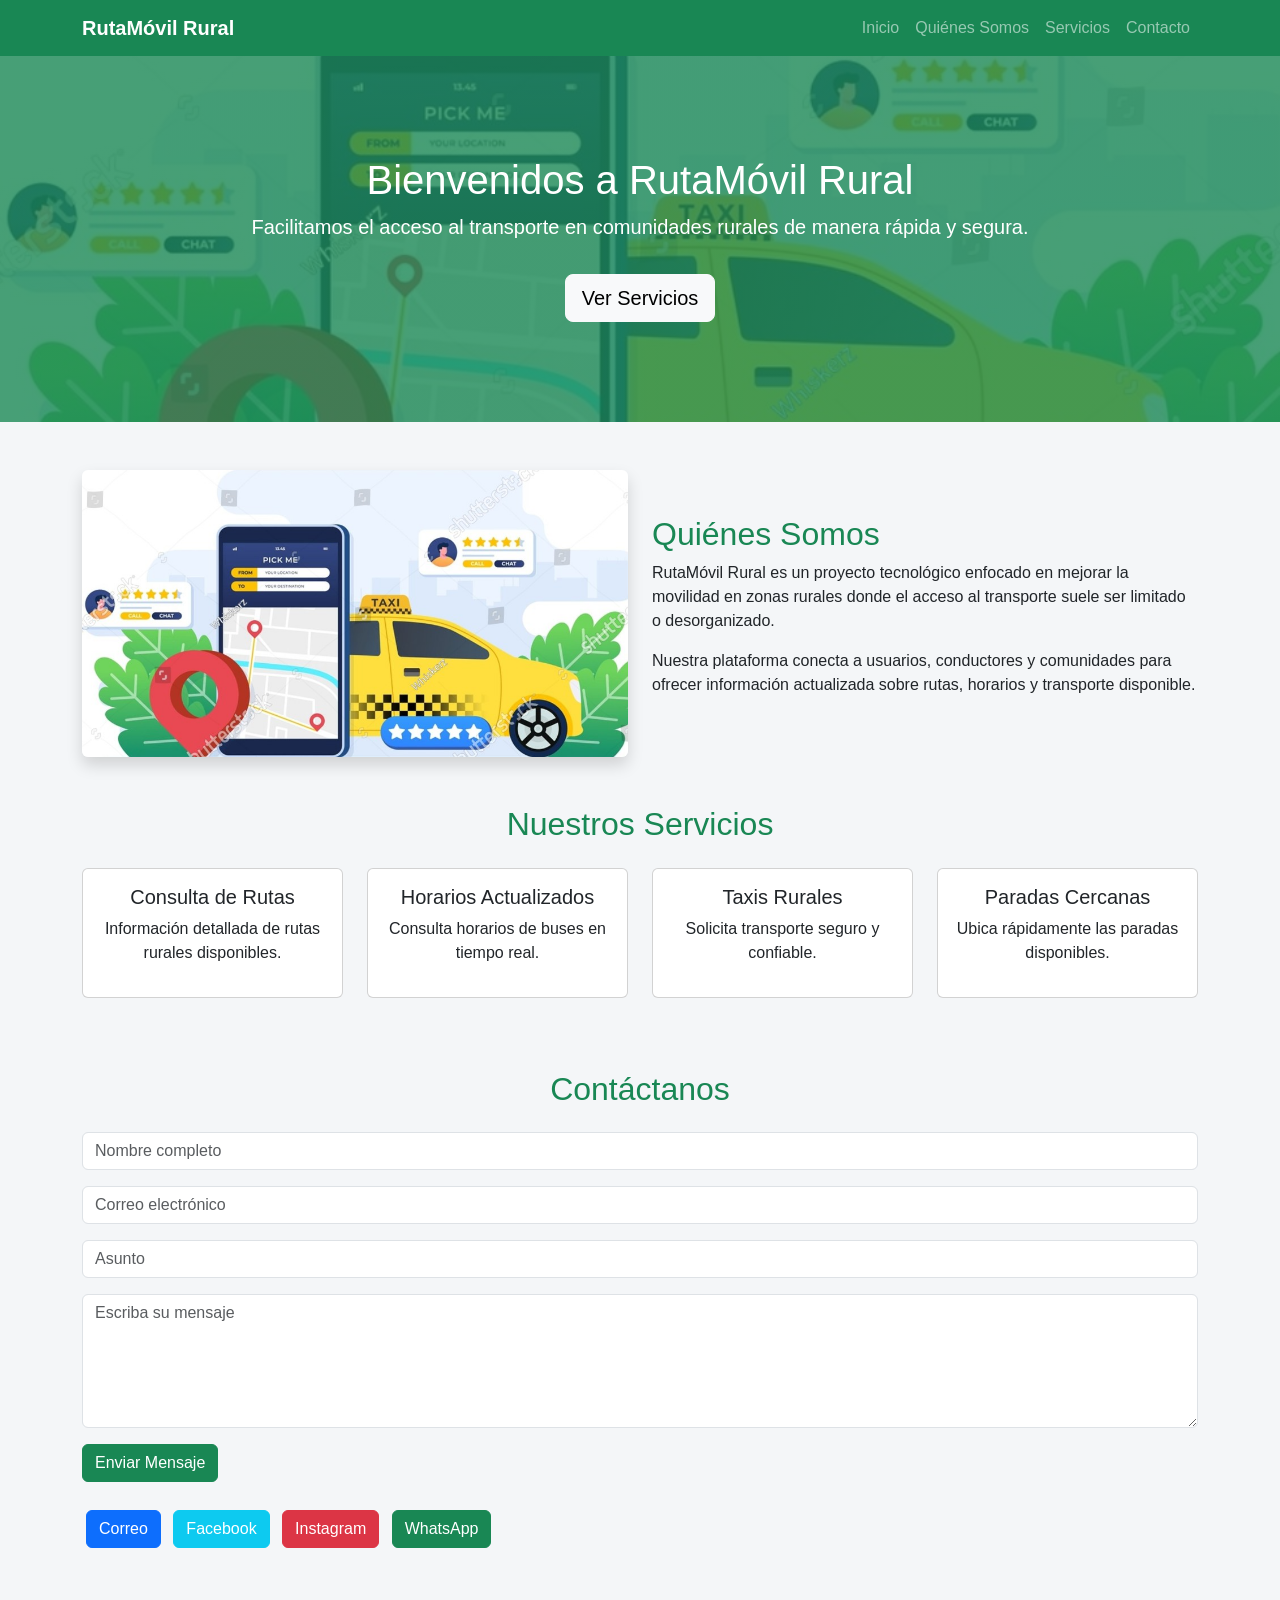
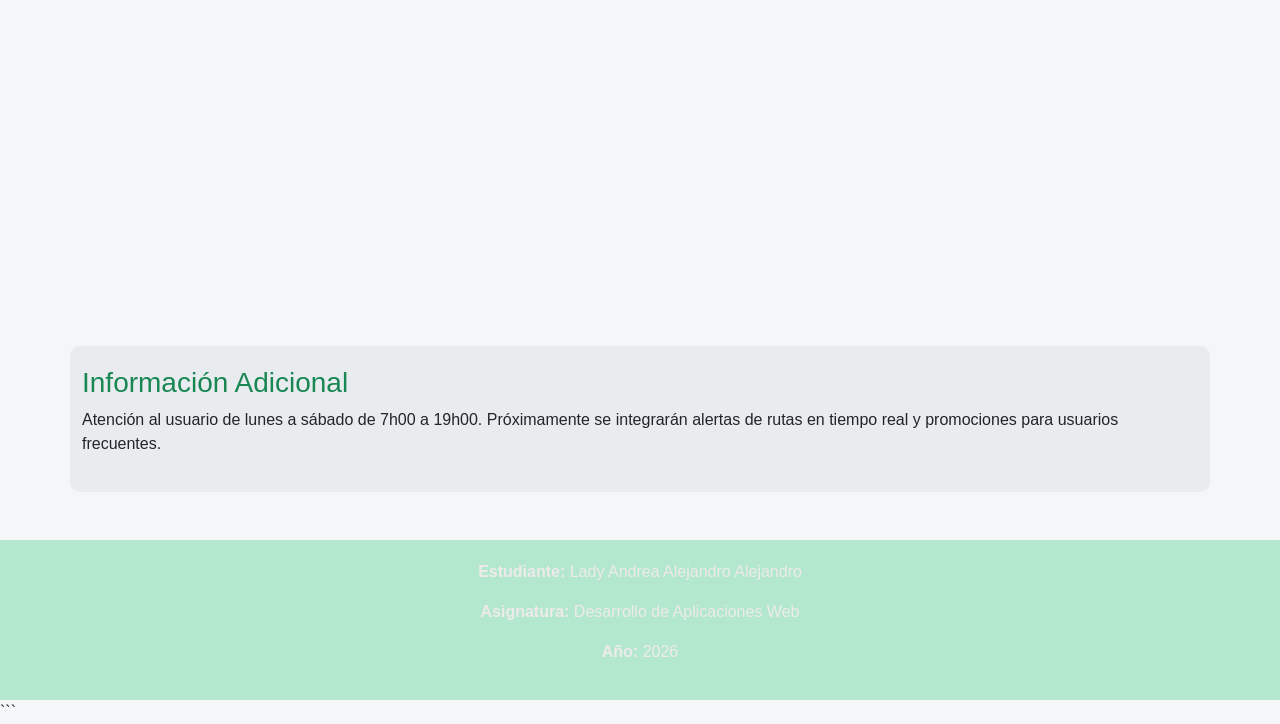
==== index.html @ c5b58b9c "Update index.html" ====
<!DOCTYPE html>
<html lang="es">
<head>
    <meta charset="UTF-8">
    <meta name="viewport" content="width=device-width, initial-scale=1.0">
    <title>RutaMóvil Rural</title>

    <!-- Bootstrap -->
    <link href="https://cdn.jsdelivr.net/npm/bootstrap@5.3.3/dist/css/bootstrap.min.css" rel="stylesheet">

    <style>
        body{
            background-color:#f4f6f8;
            font-family: Arial, sans-serif;
        }

        .hero{
            background: linear-gradient(rgba(25,135,84,0.8), rgba(25,135,84,0.8)),
            url("FOTO.jpg");
            background-size: cover;
            background-position: center;
            color: white;
            padding: 100px 20px;
            text-align: center;
        }

        .card{
            transition: 0.3s;
        }

        .card:hover{
            transform: translateY(-8px);
            box-shadow: 0 8px 20px rgba(0,0,0,0.2);
        }

        aside{
            background-color: #e9ecef;
            padding: 20px;
            border-radius: 10px;
        }

        footer{
            background-color: #b3e8cf;
            color: rgb(239, 234, 234);
            text-align: center;
            padding: 20px;
            margin-top: 30px;
        }

        iframe{
            width: 100%;
            height: 315px;
        }

        @media(max-width:768px){

            .hero{
                padding: 60px 15px;
            }

            h1{
                font-size: 2rem;
            }

            iframe{
                height: 220px;
            }
        }
    </style>
</head>

<body>

    <!-- HEADER -->
    <header>

        <!-- NAVBAR -->
        <nav class="navbar navbar-expand-lg navbar-dark bg-success">
            <div class="container">

                <a class="navbar-brand fw-bold" href="#">
                    RutaMóvil Rural
                </a>

                <button class="navbar-toggler" type="button"
                    data-bs-toggle="collapse"
                    data-bs-target="#menu">
                    <span class="navbar-toggler-icon"></span>
                </button>

                <div class="collapse navbar-collapse" id="menu">

                    <ul class="navbar-nav ms-auto">

                        <li class="nav-item">
                            <a class="nav-link" href="#inicio">Inicio</a>
                        </li>

                        <li class="nav-item">
                            <a class="nav-link" href="#quienes-somos">Quiénes Somos</a>
                        </li>

                        <li class="nav-item">
                            <a class="nav-link" href="#servicios">Servicios</a>
                        </li>

                        <li class="nav-item">
                            <a class="nav-link" href="#contacto">Contacto</a>
                        </li>

                    </ul>

                </div>
            </div>
        </nav>

    </header>

    <main>

        <!-- INICIO -->
        <section id="inicio" class="hero">

            <h1>Bienvenidos a RutaMóvil Rural</h1>

            <p class="lead">
                Facilitamos el acceso al transporte en comunidades rurales de manera rápida y segura.
            </p>

            <a href="#servicios" class="btn btn-light btn-lg mt-3">
                Ver Servicios
            </a>

        </section>

        <!-- QUIENES SOMOS -->
        <section id="quienes-somos" class="container my-5">

            <div class="row align-items-center">

                <div class="col-md-6">

                    <img src="FOTO.jpg"
                         alt="RutaMóvil Rural"
                         class="img-fluid rounded shadow">

                </div>

                <div class="col-md-6">

                    <h2 class="text-success">
                        Quiénes Somos
                    </h2>

                    <p>
                        RutaMóvil Rural es un proyecto tecnológico enfocado en mejorar la movilidad en zonas rurales donde el acceso al transporte suele ser limitado o desorganizado.
                    </p>

                    <p>
                        Nuestra plataforma conecta a usuarios, conductores y comunidades para ofrecer información actualizada sobre rutas, horarios y transporte disponible.
                    </p>

                </div>

            </div>

        </section>

        <!-- SERVICIOS -->
        <section id="servicios" class="container my-5">

            <h2 class="text-center text-success mb-4">
                Nuestros Servicios
            </h2>

            <div class="row">

                <article class="col-md-3 mb-4">

                    <div class="card h-100">

                        <div class="card-body text-center">

                            <h5 class="card-title">
                                Consulta de Rutas
                            </h5>

                            <p>
                                Información detallada de rutas rurales disponibles.
                            </p>

                        </div>

                    </div>

                </article>

                <article class="col-md-3 mb-4">

                    <div class="card h-100">

                        <div class="card-body text-center">

                            <h5 class="card-title">
                                Horarios Actualizados
                            </h5>

                            <p>
                                Consulta horarios de buses en tiempo real.
                            </p>

                        </div>

                    </div>

                </article>

                <article class="col-md-3 mb-4">

                    <div class="card h-100">

                        <div class="card-body text-center">

                            <h5 class="card-title">
                                Taxis Rurales
                            </h5>

                            <p>
                                Solicita transporte seguro y confiable.
                            </p>

                        </div>

                    </div>

                </article>

                <article class="col-md-3 mb-4">

                    <div class="card h-100">

                        <div class="card-body text-center">

                            <h5 class="card-title">
                                Paradas Cercanas
                            </h5>

                            <p>
                                Ubica rápidamente las paradas disponibles.
                            </p>

                        </div>

                    </div>

                </article>

            </div>

        </section>

        <!-- CONTACTO -->
        <section id="contacto" class="container my-5">

            <h2 class="text-center text-success mb-4">
                Contáctanos
            </h2>

            <form>

                <div class="mb-3">

                    <input type="text"
                           class="form-control"
                           placeholder="Nombre completo">

                </div>

                <div class="mb-3">

                    <input type="email"
                           class="form-control"
                           placeholder="Correo electrónico">

                </div>

                <div class="mb-3">

                    <input type="text"
                           class="form-control"
                           placeholder="Asunto">

                </div>

                <div class="mb-3">

                    <textarea class="form-control"
                              rows="5"
                              placeholder="Escriba su mensaje"></textarea>

                </div>

                <button type="submit"
                        class="btn btn-success">
                    Enviar Mensaje
                </button>

            </form>

            <div class="mt-4">

                <a href="mailto:rutamovilrural@gmail.com"
                   class="btn btn-primary m-1">
                    Correo
                </a>

                <a href="#"
                   class="btn btn-info text-white m-1">
                    Facebook
                </a>

                <a href="#"
                   class="btn btn-danger m-1">
                    Instagram
                </a>

                <a href="#"
                   class="btn btn-success m-1">
                    WhatsApp
                </a>

            </div>

            <div class="mt-4">

                <iframe
                    src="https://www.youtube.com/embed/-3Yb0OcZN60"
                    title="Video RutaMóvil Rural"
                    allowfullscreen>
                </iframe>

            </div>

        </section>

    </main>

    <!-- ASIDE -->
    <aside class="container my-5">

        <h3 class="text-success">
            Información Adicional
        </h3>

        <p>
            Atención al usuario de lunes a sábado de 7h00 a 19h00.
            Próximamente se integrarán alertas de rutas en tiempo real y promociones para usuarios frecuentes.
        </p>

    </aside>

    <!-- FOOTER -->
    <footer>

        <p><strong>Estudiante:</strong> Lady Andrea Alejandro Alejandro</p>

        <p><strong>Asignatura:</strong> Desarrollo de Aplicaciones Web</p>

        <p><strong>Año:</strong> 2026</p>

    </footer>

    <!-- Bootstrap JS -->
    <script src="https://cdn.jsdelivr.net/npm/bootstrap@5.3.3/dist/js/bootstrap.bundle.min.js"></script>

</body>
</html>
```
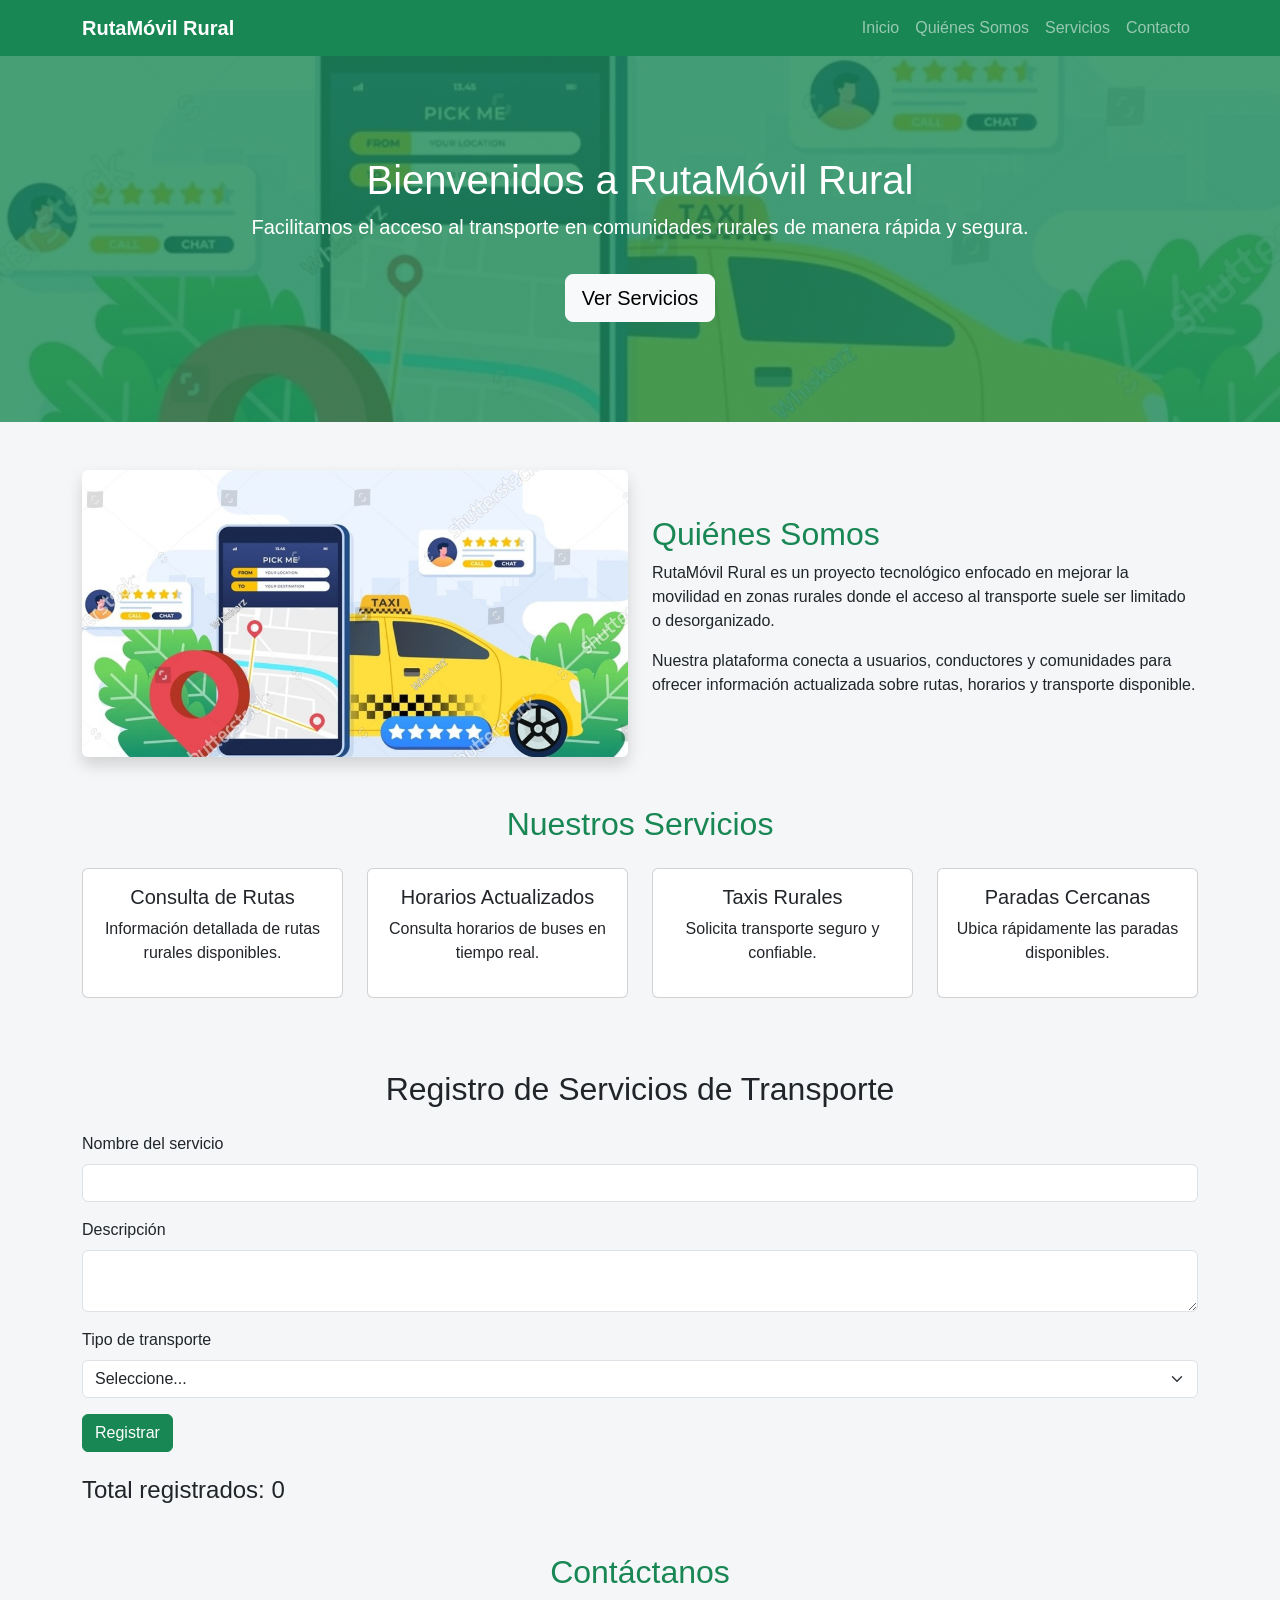
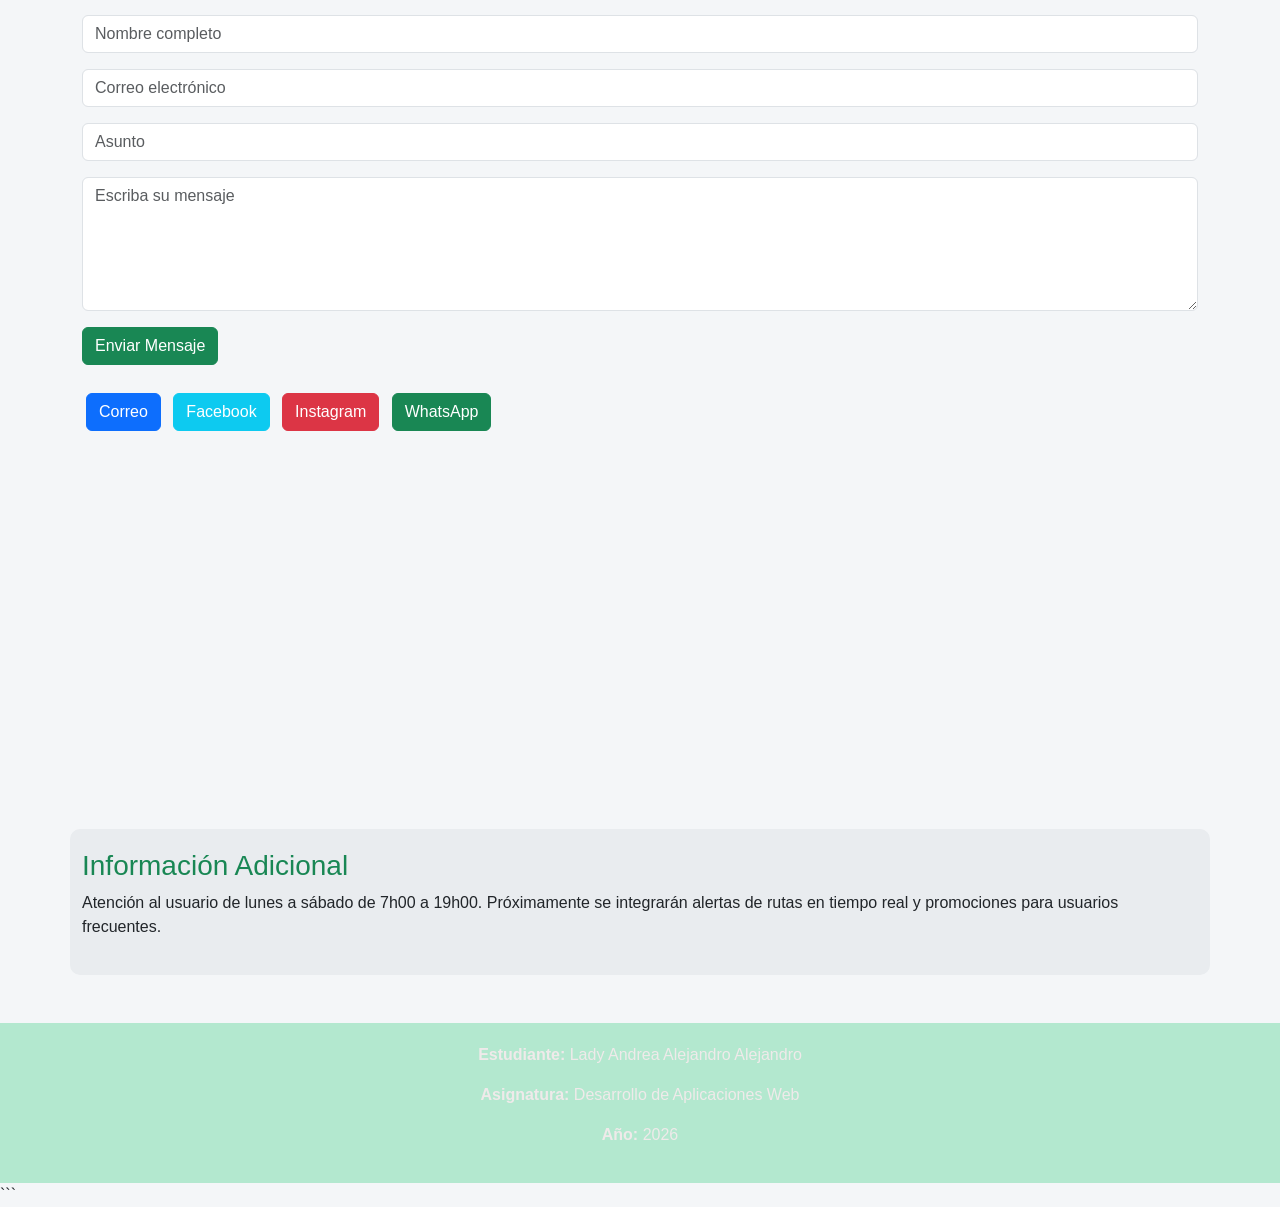
==== commit 4aa7d8f4: "Avance Semana 5" ====
--- a/index.html
+++ b/index.html
@@ -30,7 +30,7 @@
 
         .card:hover{
             transform: translateY(-8px);
-            box-shadow: 0 8px 20px rgba(0,0,0,0.2);
+            box-shadow: 0 8px 20px rgba(34, 32, 32, 0.2);
         }
 
         aside{
@@ -258,7 +258,74 @@
             </div>
 
         </section>
-
+<section class="container my-5">
+
+    <h2 class="text-center mb-4">Registro de Servicios de Transporte</h2>
+
+    <form id="formRegistro">
+
+        <div class="mb-3">
+            <label class="form-label">Nombre del servicio</label>
+            <input
+                type="text"
+                class="form-control"
+                id="nombre">
+        </div>
+
+        <div class="mb-3">
+            <label class="form-label">Descripción</label>
+            <textarea
+                class="form-control"
+                id="descripcion">
+            </textarea>
+        </div>
+
+        <div class="mb-3">
+
+            <label class="form-label">Tipo de transporte</label>
+
+            <select
+                class="form-select"
+                id="categoria">
+
+                <option value="">Seleccione...</option>
+                <option>Bus</option>
+                <option>Taxi</option>
+                <option>Mototaxi</option>
+
+            </select>
+
+        </div>
+
+        <button
+            class="btn btn-success"
+            type="submit">
+
+            Registrar
+
+        </button>
+
+    </form>
+
+    <div
+        id="mensaje"
+        class="mt-3">
+    </div>
+
+    <h4 class="mt-4">
+
+        Total registrados:
+        <span id="contador">0</span>
+
+    </h4>
+
+    <div
+        id="listaServicios"
+        class="mt-4">
+
+    </div>
+
+</section>
         <!-- CONTACTO -->
         <section id="contacto" class="container my-5">
 
@@ -372,7 +439,7 @@
 
     <!-- Bootstrap JS -->
     <script src="https://cdn.jsdelivr.net/npm/bootstrap@5.3.3/dist/js/bootstrap.bundle.min.js"></script>
-
+<script src="script.js"></script>
 </body>
 </html>
 ```
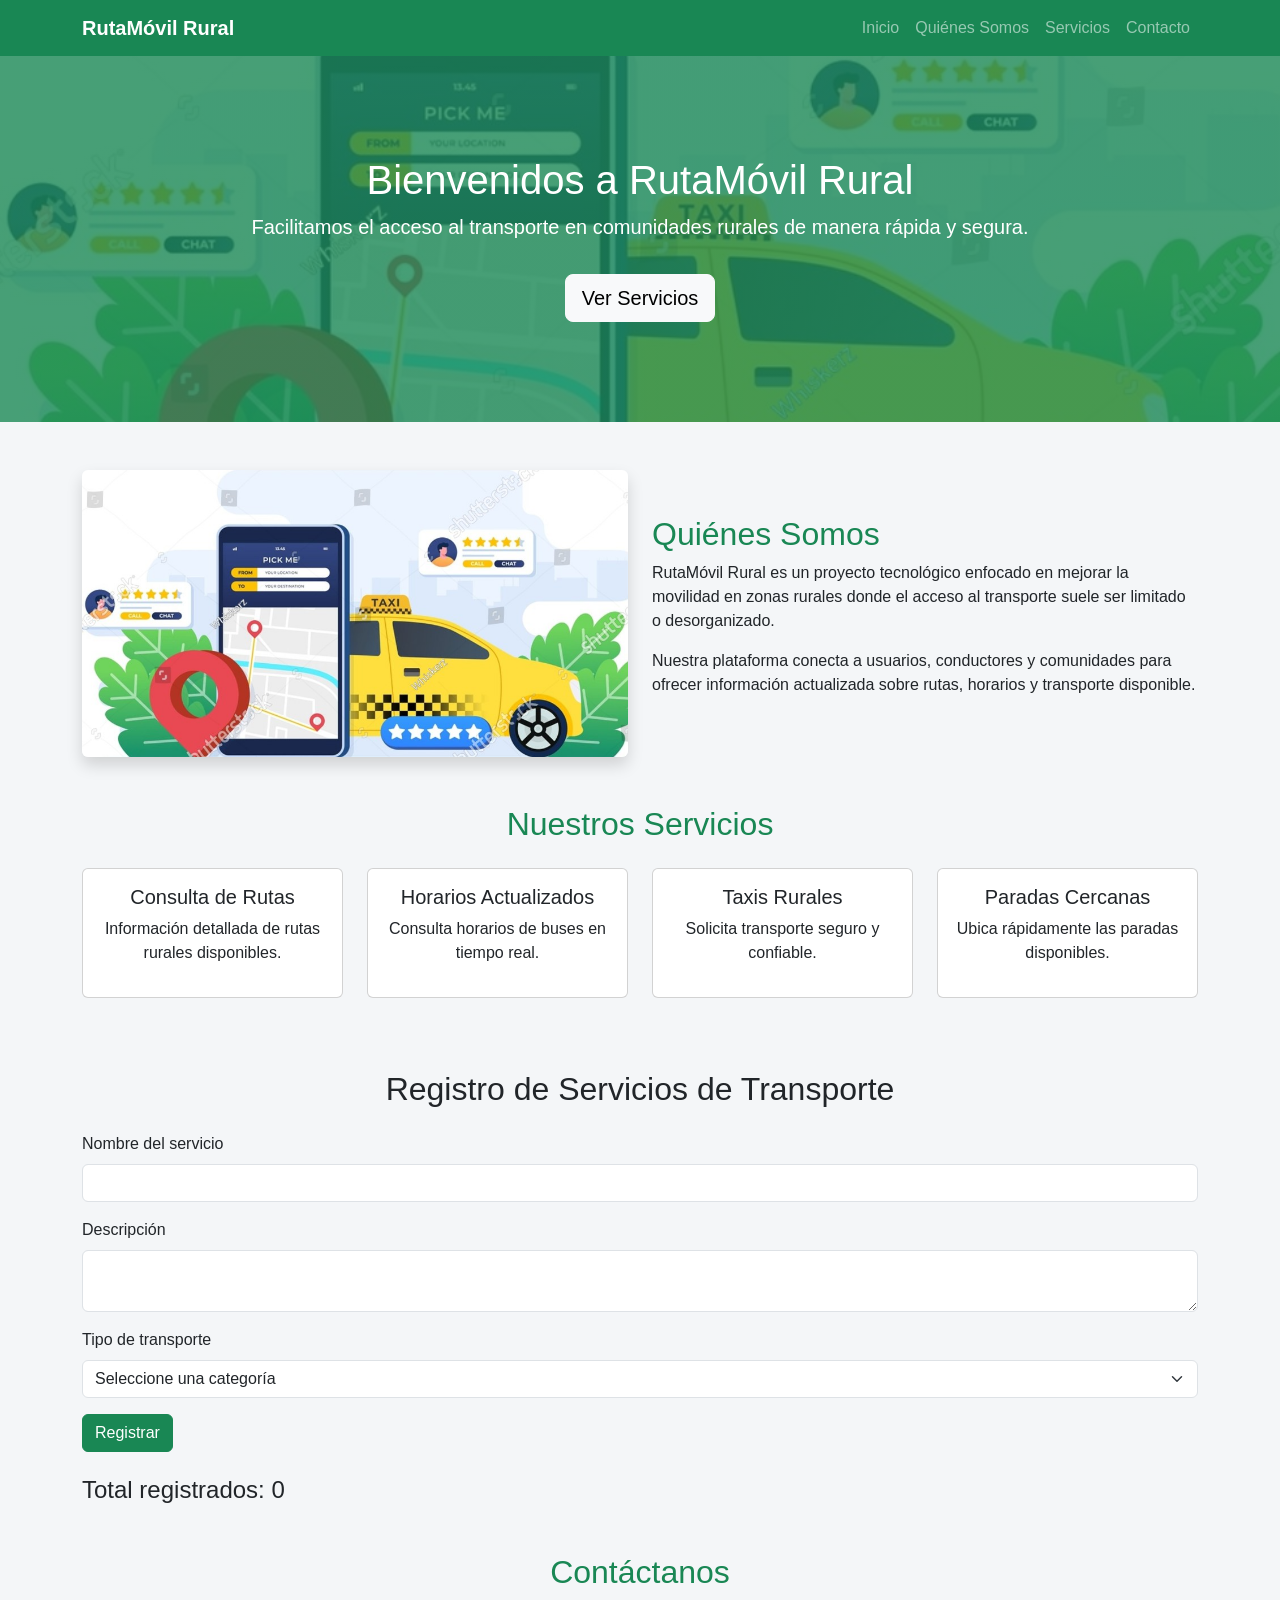
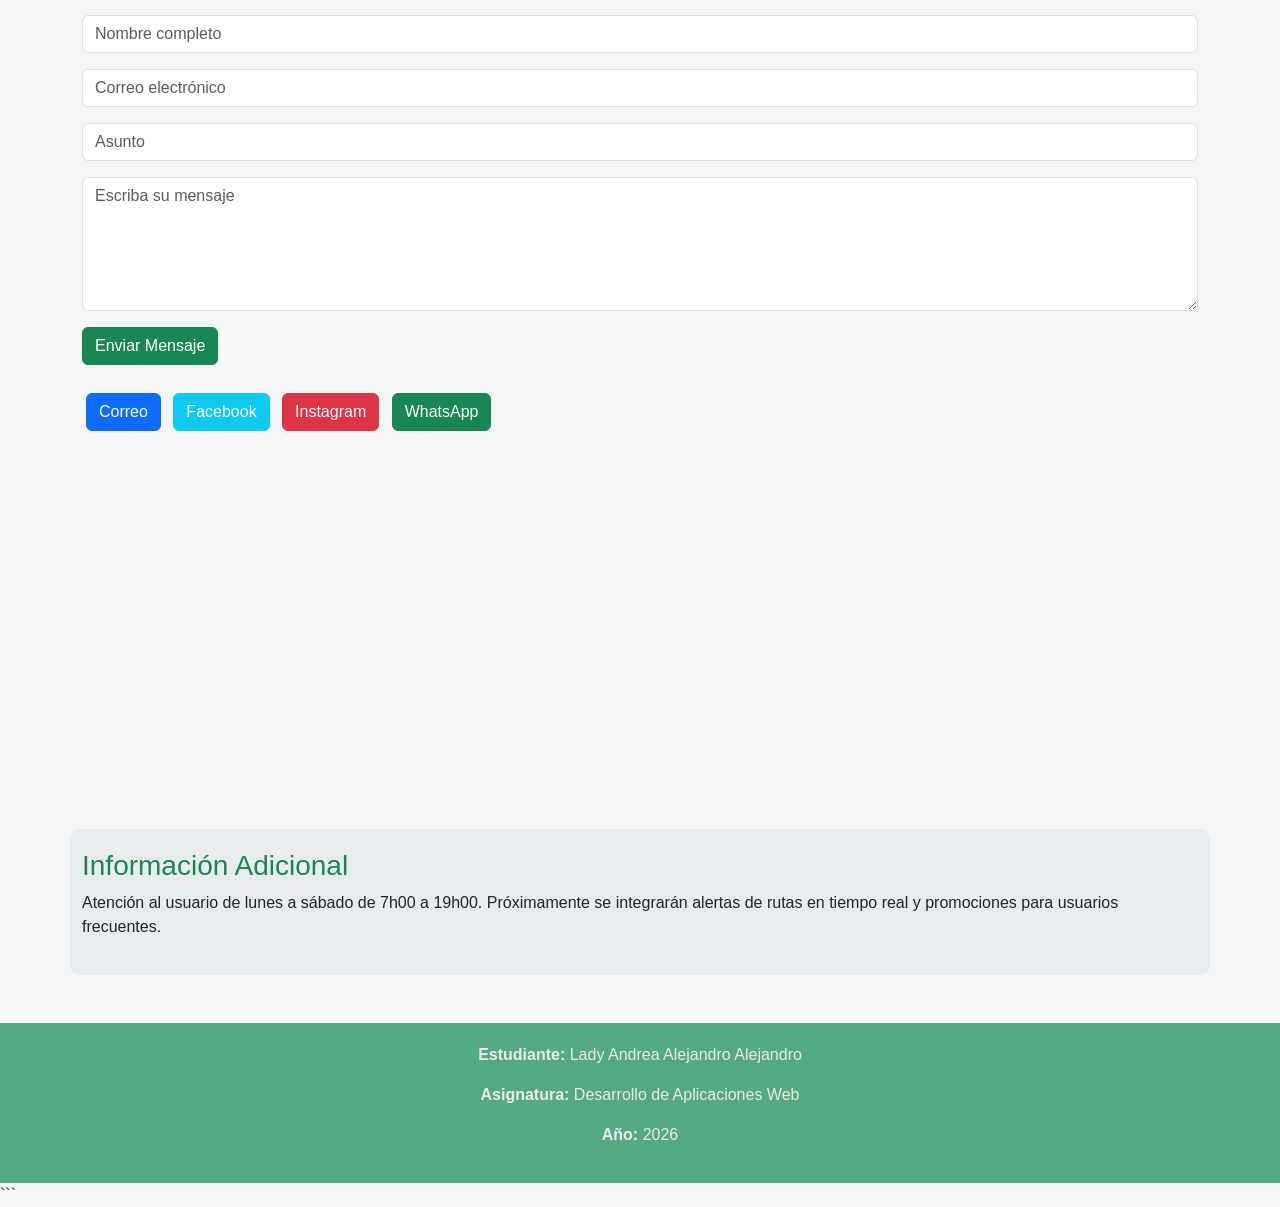
==== commit f682643c: "Avance semana 6" ====
--- a/index.html
+++ b/index.html
@@ -40,7 +40,7 @@
         }
 
         footer{
-            background-color: #b3e8cf;
+            background-color: #54aa82;
             color: rgb(239, 234, 234);
             text-align: center;
             padding: 20px;
@@ -266,34 +266,35 @@
 
         <div class="mb-3">
             <label class="form-label">Nombre del servicio</label>
-            <input
-                type="text"
-                class="form-control"
-                id="nombre">
+             <input type="text" id="nombre" class="form-control">
+        <div class="invalid-feedback">
+    El nombre debe tener al menos 3 caracteres.
+</div>
         </div>
 
         <div class="mb-3">
             <label class="form-label">Descripción</label>
-            <textarea
-                class="form-control"
-                id="descripcion">
+            <textarea id="descripcion" class="form-control">
             </textarea>
+            <div class="invalid-feedback">
+            La descripción debe tener al menos 10 caracteres.
+            </div>
         </div>
 
         <div class="mb-3">
 
             <label class="form-label">Tipo de transporte</label>
 
-            <select
-                class="form-select"
-                id="categoria">
-
-                <option value="">Seleccione...</option>
+            <select id="categoria" class="form-select">
+                <option value="">Seleccione una categoría</option>
                 <option>Bus</option>
                 <option>Taxi</option>
                 <option>Mototaxi</option>
 
             </select>
+            <div class="invalid-feedback">
+             Debe seleccionar una categoría.
+            </div>
 
         </div>
 
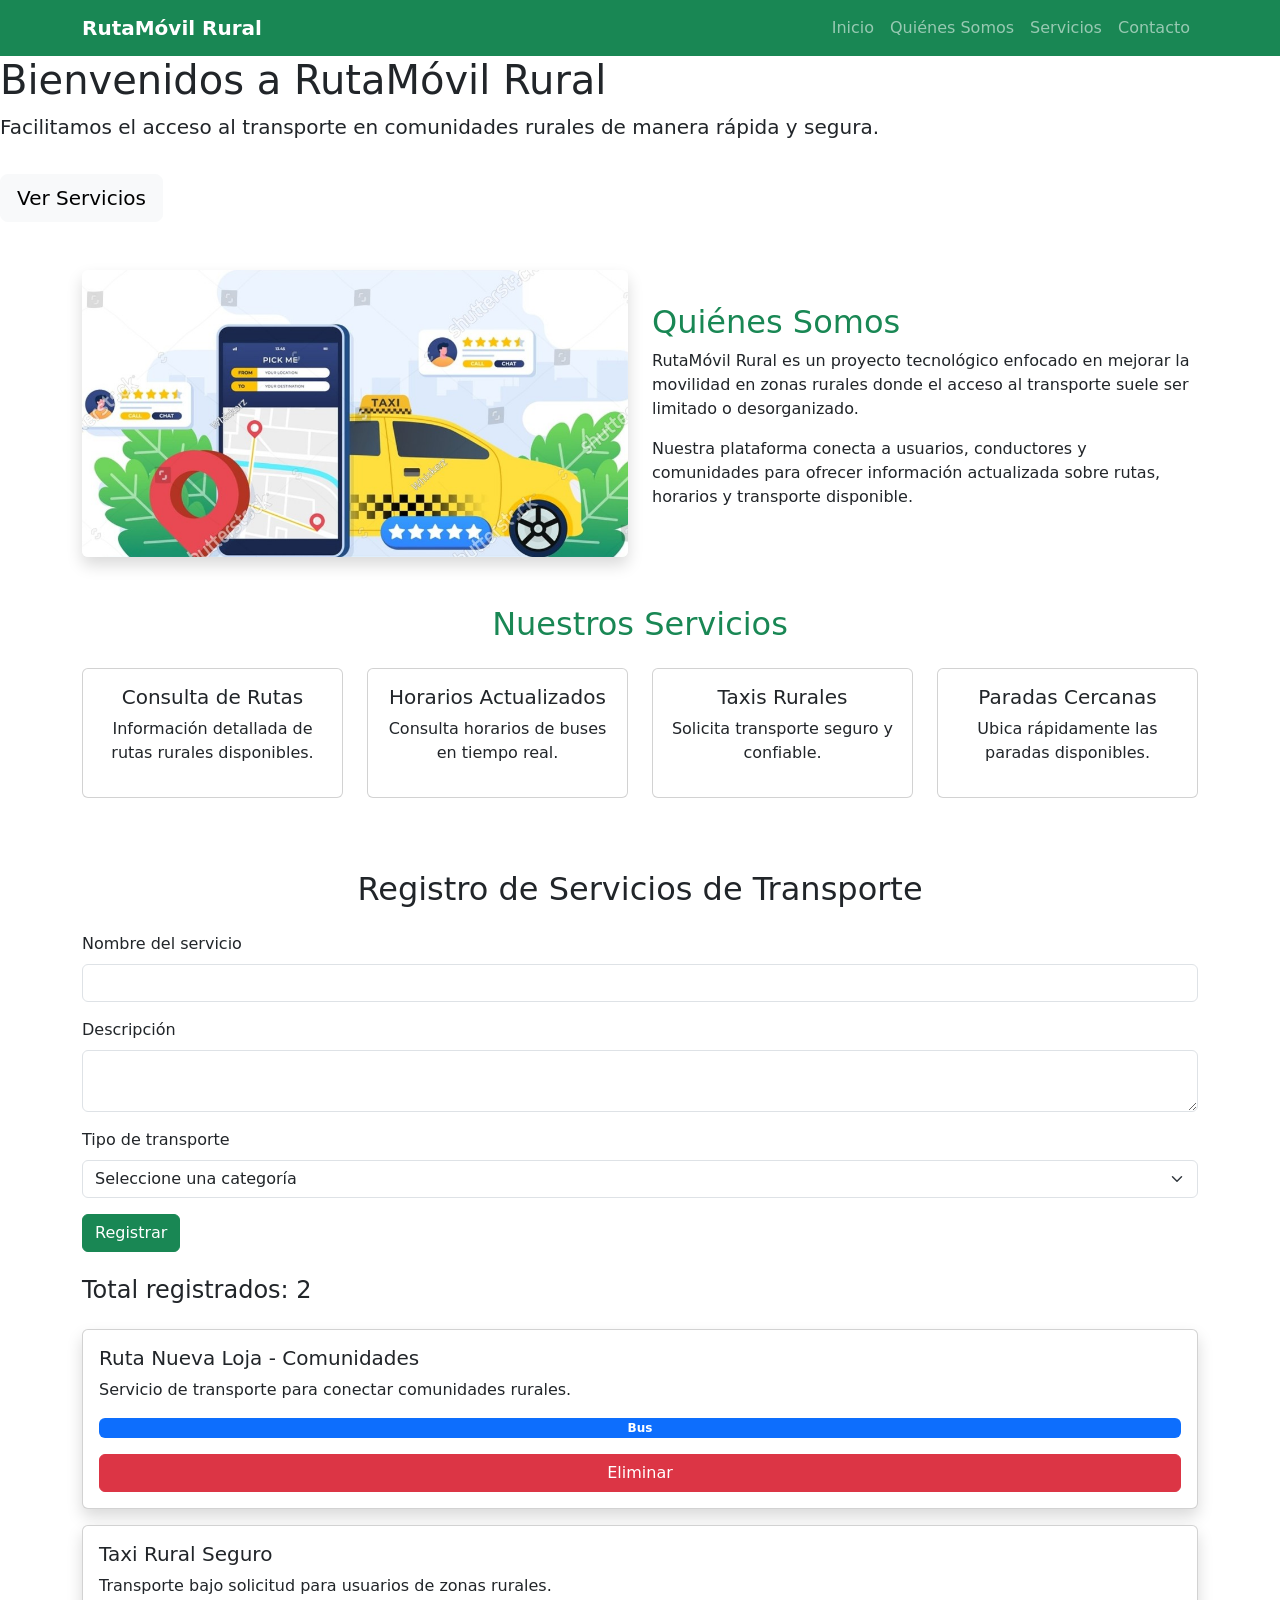
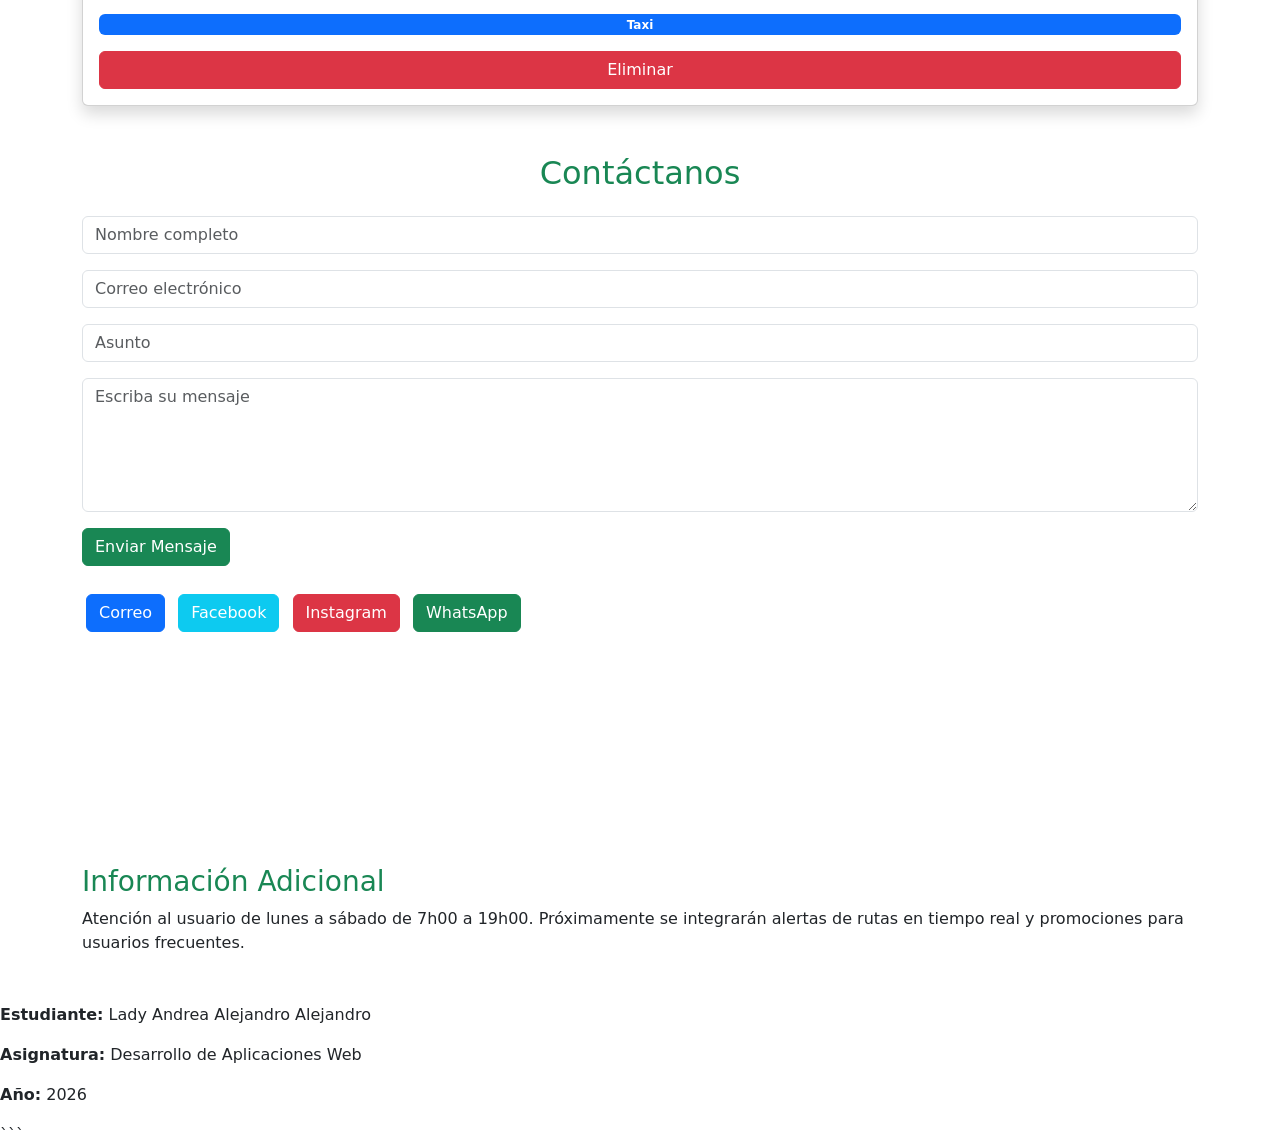
==== commit c54dc109: "Avance semana 7 Avance semana 7" ====
--- a/index.html
+++ b/index.html
@@ -8,73 +8,14 @@
     <!-- Bootstrap -->
     <link href="https://cdn.jsdelivr.net/npm/bootstrap@5.3.3/dist/css/bootstrap.min.css" rel="stylesheet">
 
-    <style>
-        body{
-            background-color:#f4f6f8;
-            font-family: Arial, sans-serif;
-        }
-
-        .hero{
-            background: linear-gradient(rgba(25,135,84,0.8), rgba(25,135,84,0.8)),
-            url("FOTO.jpg");
-            background-size: cover;
-            background-position: center;
-            color: white;
-            padding: 100px 20px;
-            text-align: center;
-        }
-
-        .card{
-            transition: 0.3s;
-        }
-
-        .card:hover{
-            transform: translateY(-8px);
-            box-shadow: 0 8px 20px rgba(34, 32, 32, 0.2);
-        }
-
-        aside{
-            background-color: #e9ecef;
-            padding: 20px;
-            border-radius: 10px;
-        }
-
-        footer{
-            background-color: #54aa82;
-            color: rgb(239, 234, 234);
-            text-align: center;
-            padding: 20px;
-            margin-top: 30px;
-        }
-
-        iframe{
-            width: 100%;
-            height: 315px;
-        }
-
-        @media(max-width:768px){
-
-            .hero{
-                padding: 60px 15px;
-            }
-
-            h1{
-                font-size: 2rem;
-            }
-
-            iframe{
-                height: 220px;
-            }
-        }
-    </style>
+
 </head>
-
 <body>
 
-    <!-- HEADER -->
+  <!-- Esta parte posteriormente será incluida en base.html como encabezado -->
     <header>
 
-        <!-- NAVBAR -->
+        <!--  Menú de navegación que posteriormente será una plantilla independiente -->
         <nav class="navbar navbar-expand-lg navbar-dark bg-success">
             <div class="container">
 
@@ -115,9 +56,9 @@
         </nav>
 
     </header>
+<!-- CONTENIDO DINÁMICO: Esta sección posteriormente recibirá información desde Flask mediante plantillas -->
 
     <main>
-
         <!-- INICIO -->
         <section id="inicio" class="hero">
 
@@ -427,7 +368,7 @@
 
     </aside>
 
-    <!-- FOOTER -->
+   <!-- FOOTER REUTILIZABLE: Esta sección posteriormente será una plantilla de pie de página -->
     <footer>
 
         <p><strong>Estudiante:</strong> Lady Andrea Alejandro Alejandro</p>
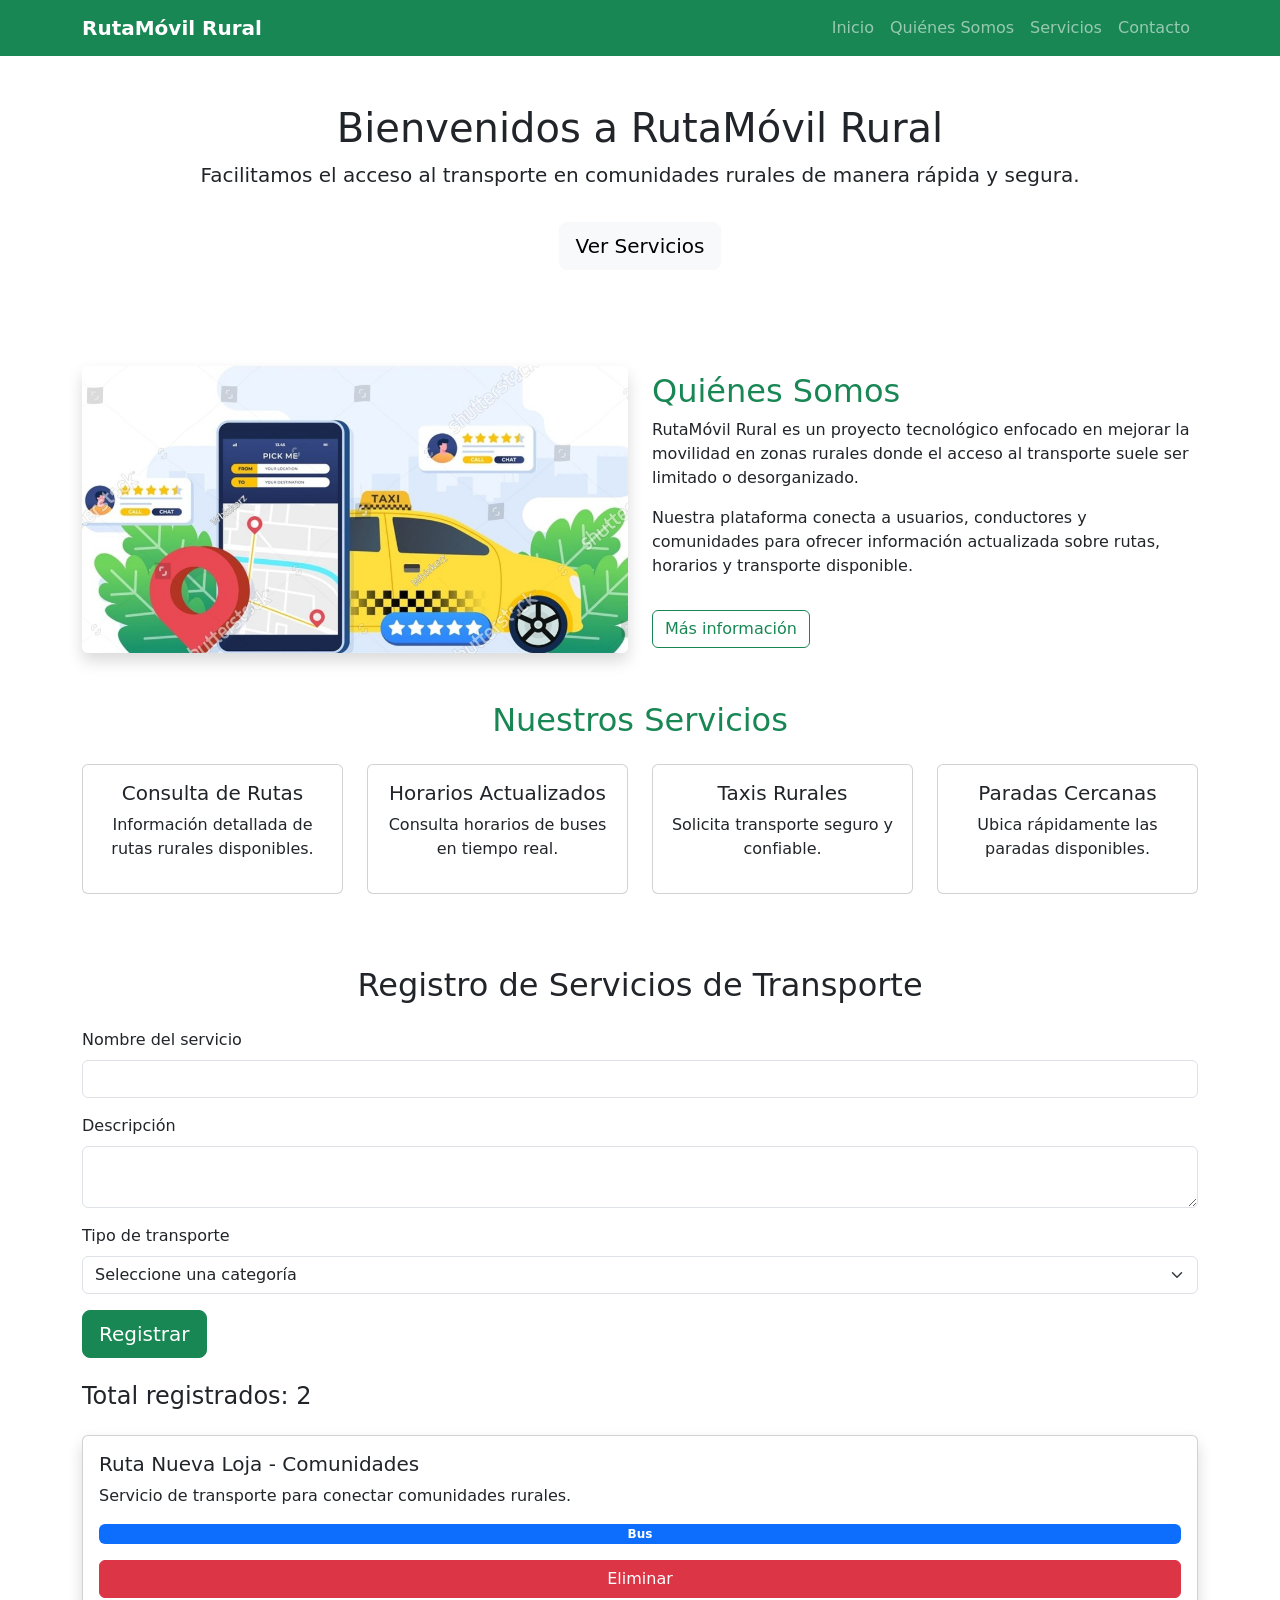
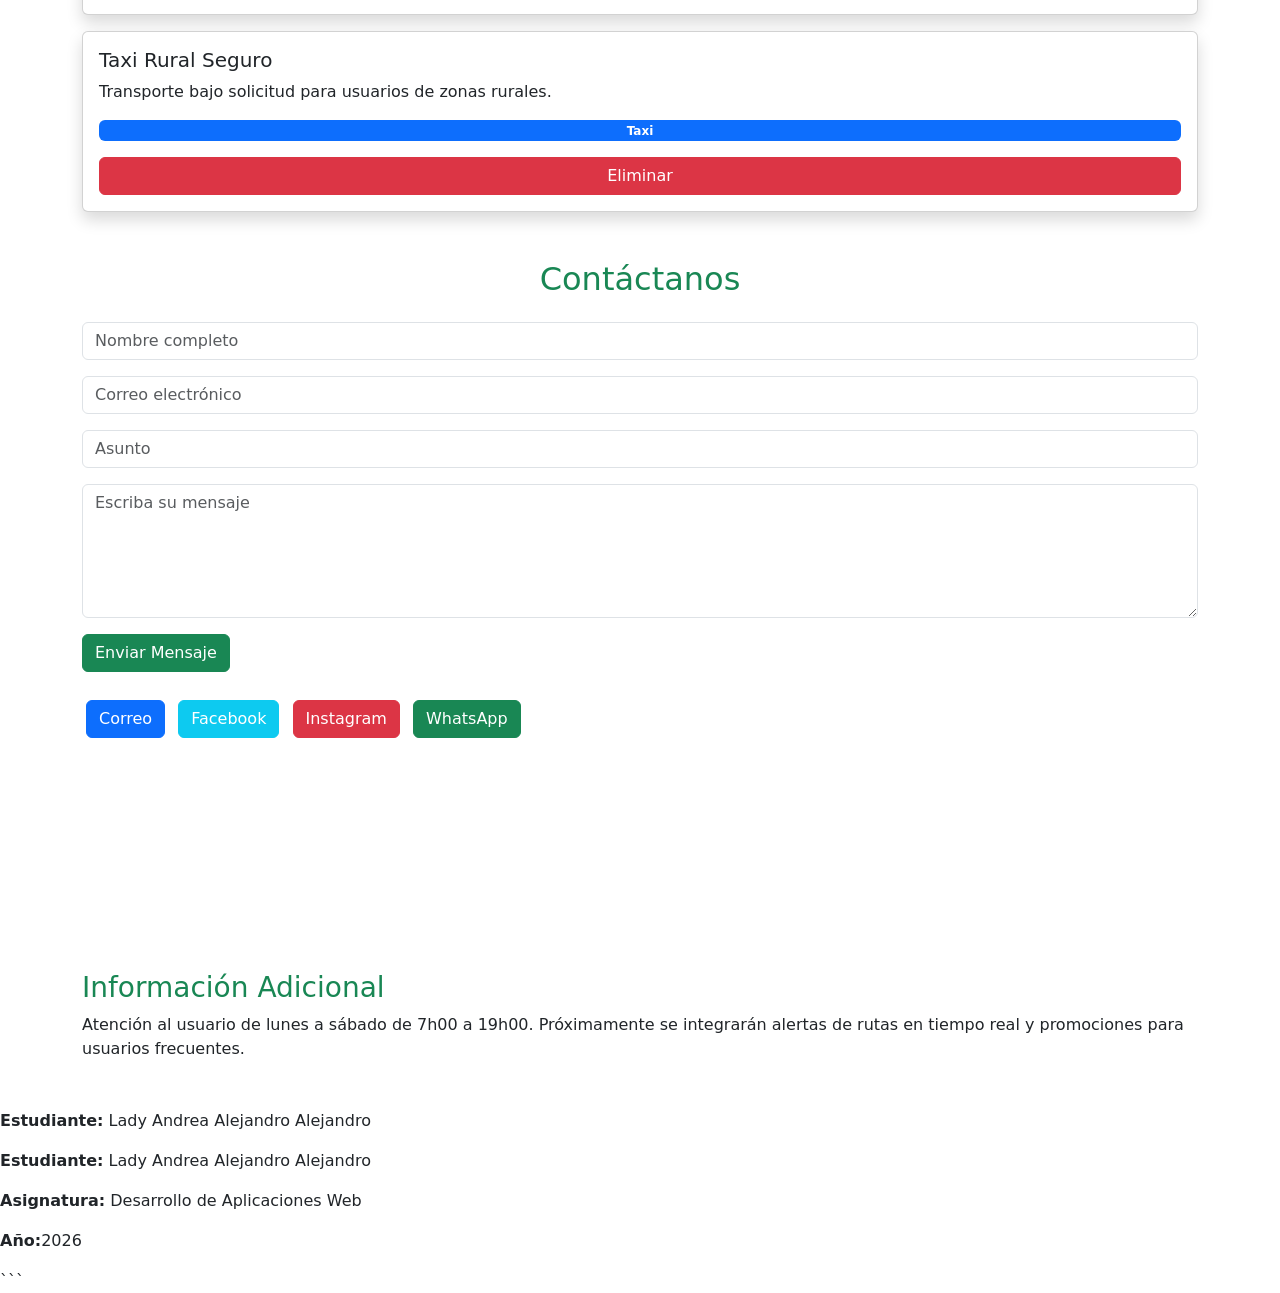
==== commit 49234fc5: "Avance semana 8" ====
--- a/index.html
+++ b/index.html
@@ -60,7 +60,8 @@
 
     <main>
         <!-- INICIO -->
-        <section id="inicio" class="hero">
+        <section id="inicio" class="hero text-center py-5">
+            <div class="container">
 
             <h1>Bienvenidos a RutaMóvil Rural</h1>
 
@@ -71,7 +72,7 @@
             <a href="#servicios" class="btn btn-light btn-lg mt-3">
                 Ver Servicios
             </a>
-
+            </div>
         </section>
 
         <!-- QUIENES SOMOS -->
@@ -100,7 +101,14 @@
                     <p>
                         Nuestra plataforma conecta a usuarios, conductores y comunidades para ofrecer información actualizada sobre rutas, horarios y transporte disponible.
                     </p>
-
+                    <button
+                       class="btn btn-outline-success mt-3"
+                      data-bs-toggle="modal"
+                       data-bs-target="#modalInfo">
+
+                    Más información
+
+                    </button>
                 </div>
 
             </div>
@@ -240,32 +248,44 @@
         </div>
 
         <button
-            class="btn btn-success"
+            class="btn btn-success btn-lg"
             type="submit">
 
             Registrar
 
         </button>
+        <!-- Spinner -->
+    <div id="spinnerCarga"
+     class="spinner-border text-success mt-3 d-none"
+     role="status">
+
+    <span class="visually-hidden">
+        Cargando...
+    </span>
+
+    </div>
 
     </form>
 
+    <!-- Alerta -->
+    <div id="mensaje" class="mt-3"></div>
+
     <div
-        id="mensaje"
-        class="mt-3">
+    id="alertaBootstrap"
+    class="alert alert-success mt-3 d-none"
+    role="alert">
     </div>
 
-    <h4 class="mt-4">
-
-        Total registrados:
-        <span id="contador">0</span>
-
-    </h4>
-
-    <div
-        id="listaServicios"
-        class="mt-4">
-
-    </div>
+<h4 class="mt-4">
+
+    Total registrados:
+    <span id="contador">0</span>
+
+</h4>
+
+<div id="listaServicios" class="mt-4">
+
+</div>
 
 </section>
         <!-- CONTACTO -->
@@ -367,7 +387,61 @@
         </p>
 
     </aside>
-
+</aside>
+
+<!-- Modal Bootstrap -->
+<div class="modal fade" id="modalInfo" tabindex="-1" aria-labelledby="modalInfoLabel" aria-hidden="true">
+
+    <div class="modal-dialog">
+
+        <div class="modal-content">
+
+            <div class="modal-header bg-success text-white">
+
+                <h5 class="modal-title" id="modalInfoLabel">
+                    Acerca de RutaMóvil Rural
+                </h5>
+
+                <button type="button"
+                        class="btn-close btn-close-white"
+                        data-bs-dismiss="modal"
+                        aria-label="Cerrar">
+                </button>
+
+            </div>
+
+            <div class="modal-body">
+
+                <p><strong>RutaMóvil Rural</strong> es una aplicación desarrollada para mejorar el acceso al transporte en comunidades rurales.</p>
+
+                <ul>
+                    <li>Consultar rutas disponibles.</li>
+                    <li>Conocer horarios actualizados.</li>
+                    <li>Solicitar transporte.</li>
+                    <li>Encontrar servicios de buses, taxis y mototaxis.</li>
+                </ul>
+
+            </div>
+
+            <div class="modal-footer">
+
+                <button type="button"
+                        class="btn btn-success"
+                        data-bs-dismiss="modal">
+                    Cerrar
+                </button>
+
+            </div>
+
+        </div>
+
+    </div>
+
+</div>
+
+<footer>
+
+    <p><strong>Estudiante:</strong> Lady Andrea Alejandro Alejandro</p>
    <!-- FOOTER REUTILIZABLE: Esta sección posteriormente será una plantilla de pie de página -->
     <footer>
 
@@ -375,7 +449,7 @@
 
         <p><strong>Asignatura:</strong> Desarrollo de Aplicaciones Web</p>
 
-        <p><strong>Año:</strong> 2026</p>
+        <p><strong>Año:</strong>2026</p>
 
     </footer>
 
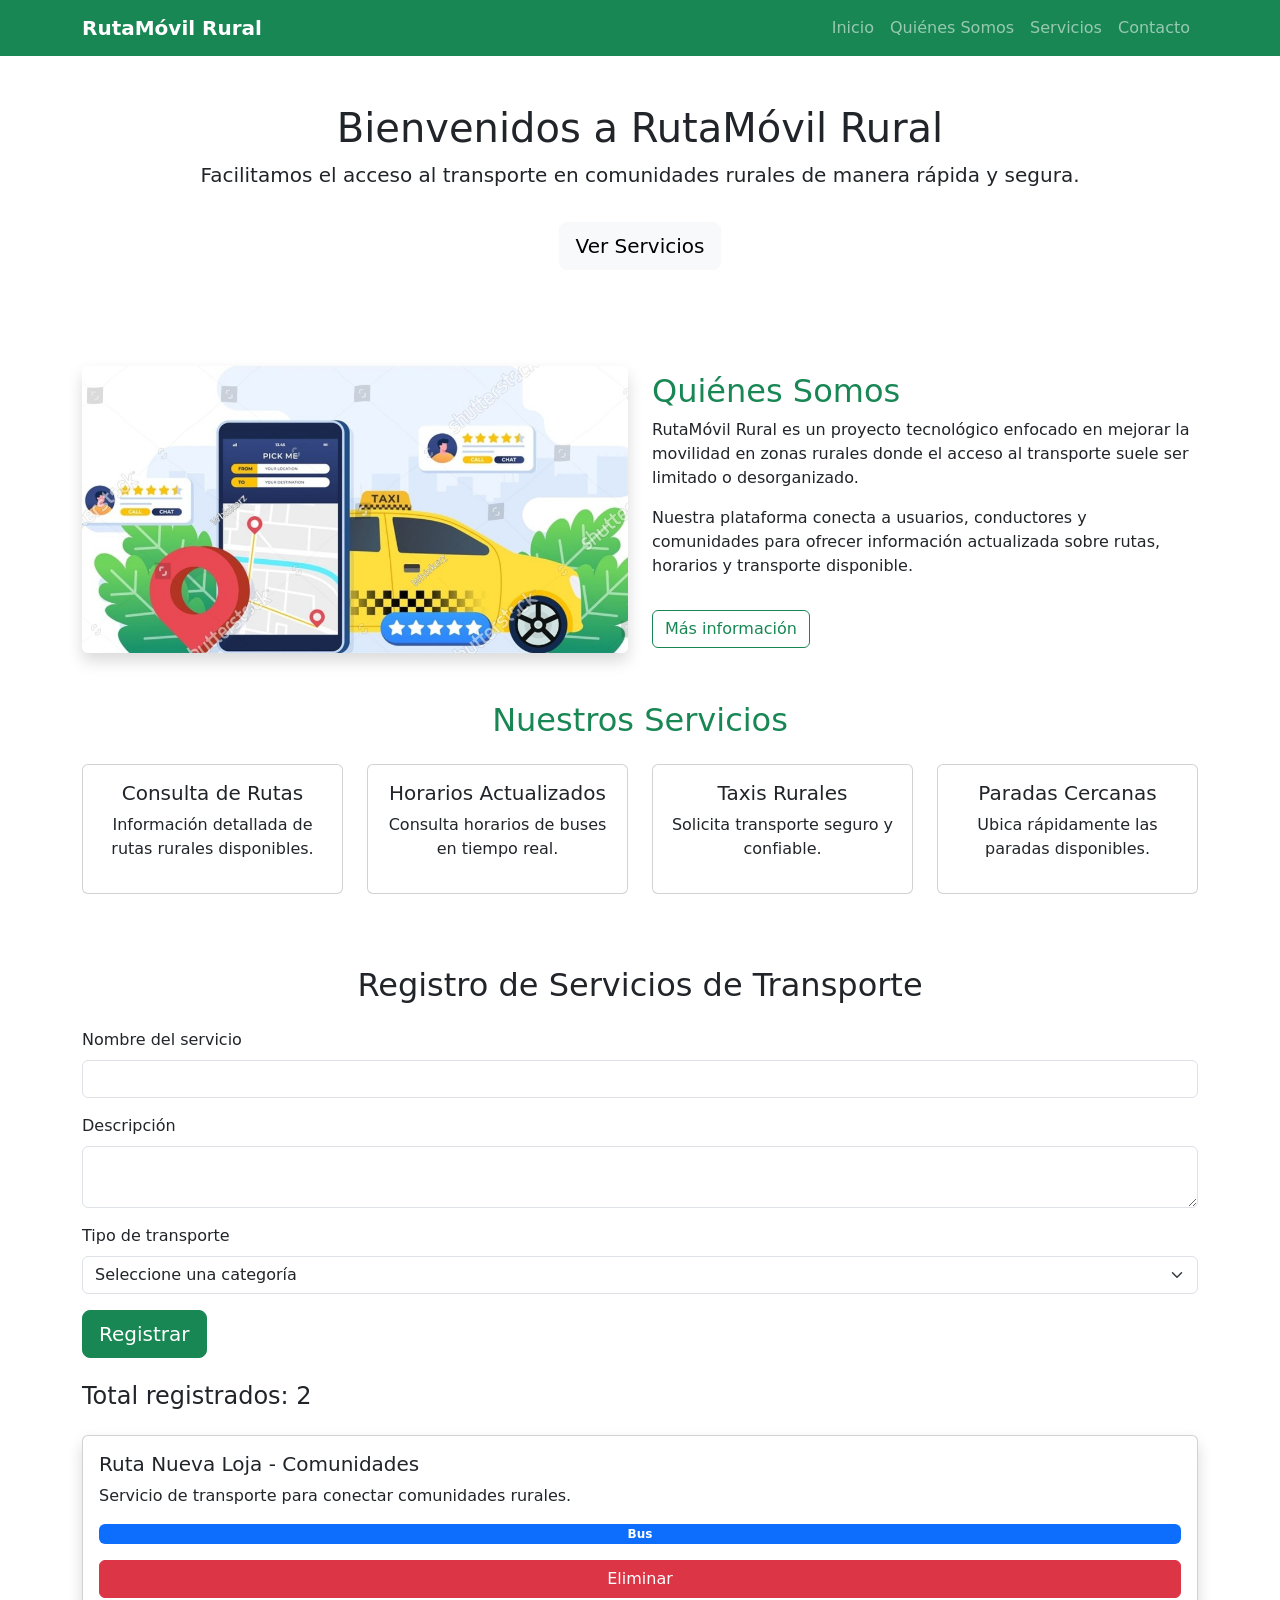
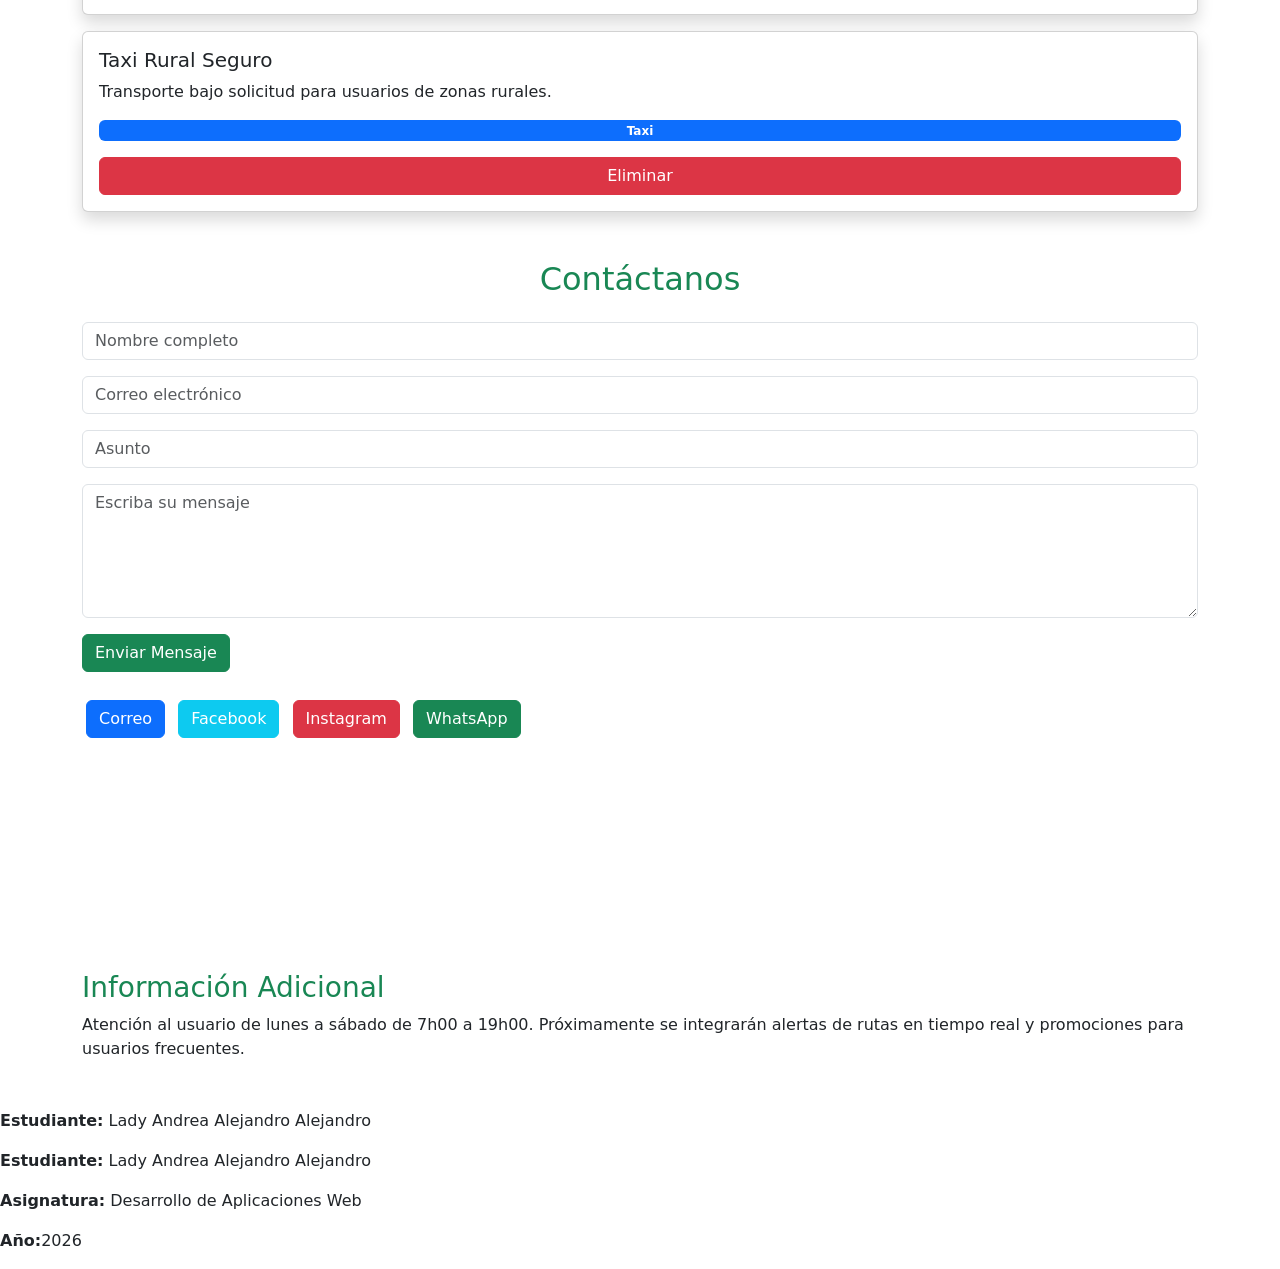
==== commit 2ddd3465: "Avance semana 8" ====
--- a/index.html
+++ b/index.html
@@ -457,5 +457,4 @@
     <script src="https://cdn.jsdelivr.net/npm/bootstrap@5.3.3/dist/js/bootstrap.bundle.min.js"></script>
 <script src="script.js"></script>
 </body>
-</html>
-```
+</html>
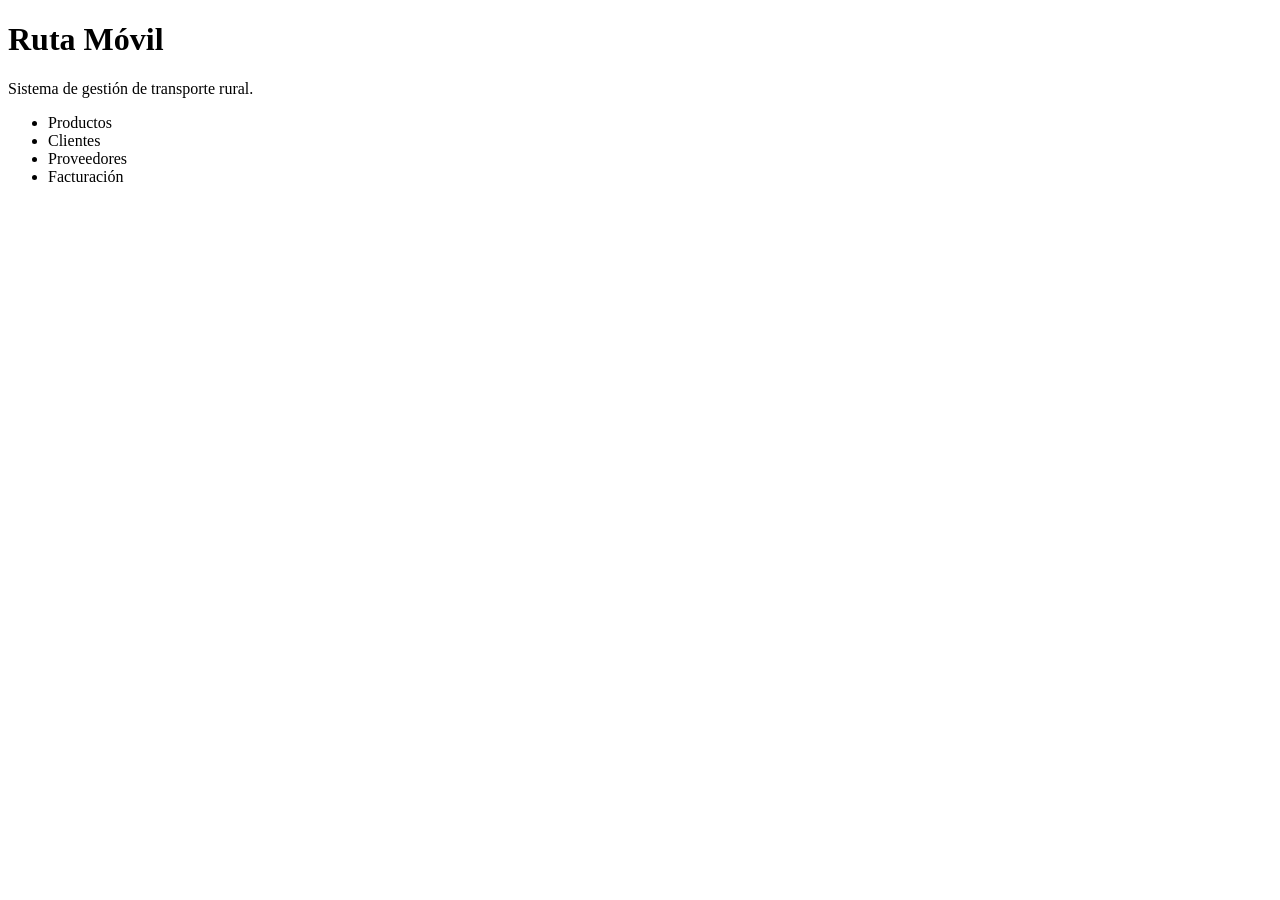
==== commit b1666fa5: "Agregar index para GitHub Pages" ====
--- a/index.html
+++ b/index.html
@@ -3,458 +3,20 @@
 <head>
     <meta charset="UTF-8">
     <meta name="viewport" content="width=device-width, initial-scale=1.0">
-    <title>RutaMóvil Rural</title>
-
-    <!-- Bootstrap -->
-    <link href="https://cdn.jsdelivr.net/npm/bootstrap@5.3.3/dist/css/bootstrap.min.css" rel="stylesheet">
-
-
+    <title>Ruta Móvil</title>
 </head>
 <body>
 
-  <!-- Esta parte posteriormente será incluida en base.html como encabezado -->
-    <header>
+    <h1>Ruta Móvil</h1>
 
-        <!--  Menú de navegación que posteriormente será una plantilla independiente -->
-        <nav class="navbar navbar-expand-lg navbar-dark bg-success">
-            <div class="container">
+    <p>Sistema de gestión de transporte rural.</p>
 
-                <a class="navbar-brand fw-bold" href="#">
-                    RutaMóvil Rural
-                </a>
+    <ul>
+        <li>Productos</li>
+        <li>Clientes</li>
+        <li>Proveedores</li>
+        <li>Facturación</li>
+    </ul>
 
-                <button class="navbar-toggler" type="button"
-                    data-bs-toggle="collapse"
-                    data-bs-target="#menu">
-                    <span class="navbar-toggler-icon"></span>
-                </button>
-
-                <div class="collapse navbar-collapse" id="menu">
-
-                    <ul class="navbar-nav ms-auto">
-
-                        <li class="nav-item">
-                            <a class="nav-link" href="#inicio">Inicio</a>
-                        </li>
-
-                        <li class="nav-item">
-                            <a class="nav-link" href="#quienes-somos">Quiénes Somos</a>
-                        </li>
-
-                        <li class="nav-item">
-                            <a class="nav-link" href="#servicios">Servicios</a>
-                        </li>
-
-                        <li class="nav-item">
-                            <a class="nav-link" href="#contacto">Contacto</a>
-                        </li>
-
-                    </ul>
-
-                </div>
-            </div>
-        </nav>
-
-    </header>
-<!-- CONTENIDO DINÁMICO: Esta sección posteriormente recibirá información desde Flask mediante plantillas -->
-
-    <main>
-        <!-- INICIO -->
-        <section id="inicio" class="hero text-center py-5">
-            <div class="container">
-
-            <h1>Bienvenidos a RutaMóvil Rural</h1>
-
-            <p class="lead">
-                Facilitamos el acceso al transporte en comunidades rurales de manera rápida y segura.
-            </p>
-
-            <a href="#servicios" class="btn btn-light btn-lg mt-3">
-                Ver Servicios
-            </a>
-            </div>
-        </section>
-
-        <!-- QUIENES SOMOS -->
-        <section id="quienes-somos" class="container my-5">
-
-            <div class="row align-items-center">
-
-                <div class="col-md-6">
-
-                    <img src="FOTO.jpg"
-                         alt="RutaMóvil Rural"
-                         class="img-fluid rounded shadow">
-
-                </div>
-
-                <div class="col-md-6">
-
-                    <h2 class="text-success">
-                        Quiénes Somos
-                    </h2>
-
-                    <p>
-                        RutaMóvil Rural es un proyecto tecnológico enfocado en mejorar la movilidad en zonas rurales donde el acceso al transporte suele ser limitado o desorganizado.
-                    </p>
-
-                    <p>
-                        Nuestra plataforma conecta a usuarios, conductores y comunidades para ofrecer información actualizada sobre rutas, horarios y transporte disponible.
-                    </p>
-                    <button
-                       class="btn btn-outline-success mt-3"
-                      data-bs-toggle="modal"
-                       data-bs-target="#modalInfo">
-
-                    Más información
-
-                    </button>
-                </div>
-
-            </div>
-
-        </section>
-
-        <!-- SERVICIOS -->
-        <section id="servicios" class="container my-5">
-
-            <h2 class="text-center text-success mb-4">
-                Nuestros Servicios
-            </h2>
-
-            <div class="row">
-
-                <article class="col-md-3 mb-4">
-
-                    <div class="card h-100">
-
-                        <div class="card-body text-center">
-
-                            <h5 class="card-title">
-                                Consulta de Rutas
-                            </h5>
-
-                            <p>
-                                Información detallada de rutas rurales disponibles.
-                            </p>
-
-                        </div>
-
-                    </div>
-
-                </article>
-
-                <article class="col-md-3 mb-4">
-
-                    <div class="card h-100">
-
-                        <div class="card-body text-center">
-
-                            <h5 class="card-title">
-                                Horarios Actualizados
-                            </h5>
-
-                            <p>
-                                Consulta horarios de buses en tiempo real.
-                            </p>
-
-                        </div>
-
-                    </div>
-
-                </article>
-
-                <article class="col-md-3 mb-4">
-
-                    <div class="card h-100">
-
-                        <div class="card-body text-center">
-
-                            <h5 class="card-title">
-                                Taxis Rurales
-                            </h5>
-
-                            <p>
-                                Solicita transporte seguro y confiable.
-                            </p>
-
-                        </div>
-
-                    </div>
-
-                </article>
-
-                <article class="col-md-3 mb-4">
-
-                    <div class="card h-100">
-
-                        <div class="card-body text-center">
-
-                            <h5 class="card-title">
-                                Paradas Cercanas
-                            </h5>
-
-                            <p>
-                                Ubica rápidamente las paradas disponibles.
-                            </p>
-
-                        </div>
-
-                    </div>
-
-                </article>
-
-            </div>
-
-        </section>
-<section class="container my-5">
-
-    <h2 class="text-center mb-4">Registro de Servicios de Transporte</h2>
-
-    <form id="formRegistro">
-
-        <div class="mb-3">
-            <label class="form-label">Nombre del servicio</label>
-             <input type="text" id="nombre" class="form-control">
-        <div class="invalid-feedback">
-    El nombre debe tener al menos 3 caracteres.
-</div>
-        </div>
-
-        <div class="mb-3">
-            <label class="form-label">Descripción</label>
-            <textarea id="descripcion" class="form-control">
-            </textarea>
-            <div class="invalid-feedback">
-            La descripción debe tener al menos 10 caracteres.
-            </div>
-        </div>
-
-        <div class="mb-3">
-
-            <label class="form-label">Tipo de transporte</label>
-
-            <select id="categoria" class="form-select">
-                <option value="">Seleccione una categoría</option>
-                <option>Bus</option>
-                <option>Taxi</option>
-                <option>Mototaxi</option>
-
-            </select>
-            <div class="invalid-feedback">
-             Debe seleccionar una categoría.
-            </div>
-
-        </div>
-
-        <button
-            class="btn btn-success btn-lg"
-            type="submit">
-
-            Registrar
-
-        </button>
-        <!-- Spinner -->
-    <div id="spinnerCarga"
-     class="spinner-border text-success mt-3 d-none"
-     role="status">
-
-    <span class="visually-hidden">
-        Cargando...
-    </span>
-
-    </div>
-
-    </form>
-
-    <!-- Alerta -->
-    <div id="mensaje" class="mt-3"></div>
-
-    <div
-    id="alertaBootstrap"
-    class="alert alert-success mt-3 d-none"
-    role="alert">
-    </div>
-
-<h4 class="mt-4">
-
-    Total registrados:
-    <span id="contador">0</span>
-
-</h4>
-
-<div id="listaServicios" class="mt-4">
-
-</div>
-
-</section>
-        <!-- CONTACTO -->
-        <section id="contacto" class="container my-5">
-
-            <h2 class="text-center text-success mb-4">
-                Contáctanos
-            </h2>
-
-            <form>
-
-                <div class="mb-3">
-
-                    <input type="text"
-                           class="form-control"
-                           placeholder="Nombre completo">
-
-                </div>
-
-                <div class="mb-3">
-
-                    <input type="email"
-                           class="form-control"
-                           placeholder="Correo electrónico">
-
-                </div>
-
-                <div class="mb-3">
-
-                    <input type="text"
-                           class="form-control"
-                           placeholder="Asunto">
-
-                </div>
-
-                <div class="mb-3">
-
-                    <textarea class="form-control"
-                              rows="5"
-                              placeholder="Escriba su mensaje"></textarea>
-
-                </div>
-
-                <button type="submit"
-                        class="btn btn-success">
-                    Enviar Mensaje
-                </button>
-
-            </form>
-
-            <div class="mt-4">
-
-                <a href="mailto:rutamovilrural@gmail.com"
-                   class="btn btn-primary m-1">
-                    Correo
-                </a>
-
-                <a href="#"
-                   class="btn btn-info text-white m-1">
-                    Facebook
-                </a>
-
-                <a href="#"
-                   class="btn btn-danger m-1">
-                    Instagram
-                </a>
-
-                <a href="#"
-                   class="btn btn-success m-1">
-                    WhatsApp
-                </a>
-
-            </div>
-
-            <div class="mt-4">
-
-                <iframe
-                    src="https://www.youtube.com/embed/-3Yb0OcZN60"
-                    title="Video RutaMóvil Rural"
-                    allowfullscreen>
-                </iframe>
-
-            </div>
-
-        </section>
-
-    </main>
-
-    <!-- ASIDE -->
-    <aside class="container my-5">
-
-        <h3 class="text-success">
-            Información Adicional
-        </h3>
-
-        <p>
-            Atención al usuario de lunes a sábado de 7h00 a 19h00.
-            Próximamente se integrarán alertas de rutas en tiempo real y promociones para usuarios frecuentes.
-        </p>
-
-    </aside>
-</aside>
-
-<!-- Modal Bootstrap -->
-<div class="modal fade" id="modalInfo" tabindex="-1" aria-labelledby="modalInfoLabel" aria-hidden="true">
-
-    <div class="modal-dialog">
-
-        <div class="modal-content">
-
-            <div class="modal-header bg-success text-white">
-
-                <h5 class="modal-title" id="modalInfoLabel">
-                    Acerca de RutaMóvil Rural
-                </h5>
-
-                <button type="button"
-                        class="btn-close btn-close-white"
-                        data-bs-dismiss="modal"
-                        aria-label="Cerrar">
-                </button>
-
-            </div>
-
-            <div class="modal-body">
-
-                <p><strong>RutaMóvil Rural</strong> es una aplicación desarrollada para mejorar el acceso al transporte en comunidades rurales.</p>
-
-                <ul>
-                    <li>Consultar rutas disponibles.</li>
-                    <li>Conocer horarios actualizados.</li>
-                    <li>Solicitar transporte.</li>
-                    <li>Encontrar servicios de buses, taxis y mototaxis.</li>
-                </ul>
-
-            </div>
-
-            <div class="modal-footer">
-
-                <button type="button"
-                        class="btn btn-success"
-                        data-bs-dismiss="modal">
-                    Cerrar
-                </button>
-
-            </div>
-
-        </div>
-
-    </div>
-
-</div>
-
-<footer>
-
-    <p><strong>Estudiante:</strong> Lady Andrea Alejandro Alejandro</p>
-   <!-- FOOTER REUTILIZABLE: Esta sección posteriormente será una plantilla de pie de página -->
-    <footer>
-
-        <p><strong>Estudiante:</strong> Lady Andrea Alejandro Alejandro</p>
-
-        <p><strong>Asignatura:</strong> Desarrollo de Aplicaciones Web</p>
-
-        <p><strong>Año:</strong>2026</p>
-
-    </footer>
-
-    <!-- Bootstrap JS -->
-    <script src="https://cdn.jsdelivr.net/npm/bootstrap@5.3.3/dist/js/bootstrap.bundle.min.js"></script>
-<script src="script.js"></script>
 </body>
 </html>
